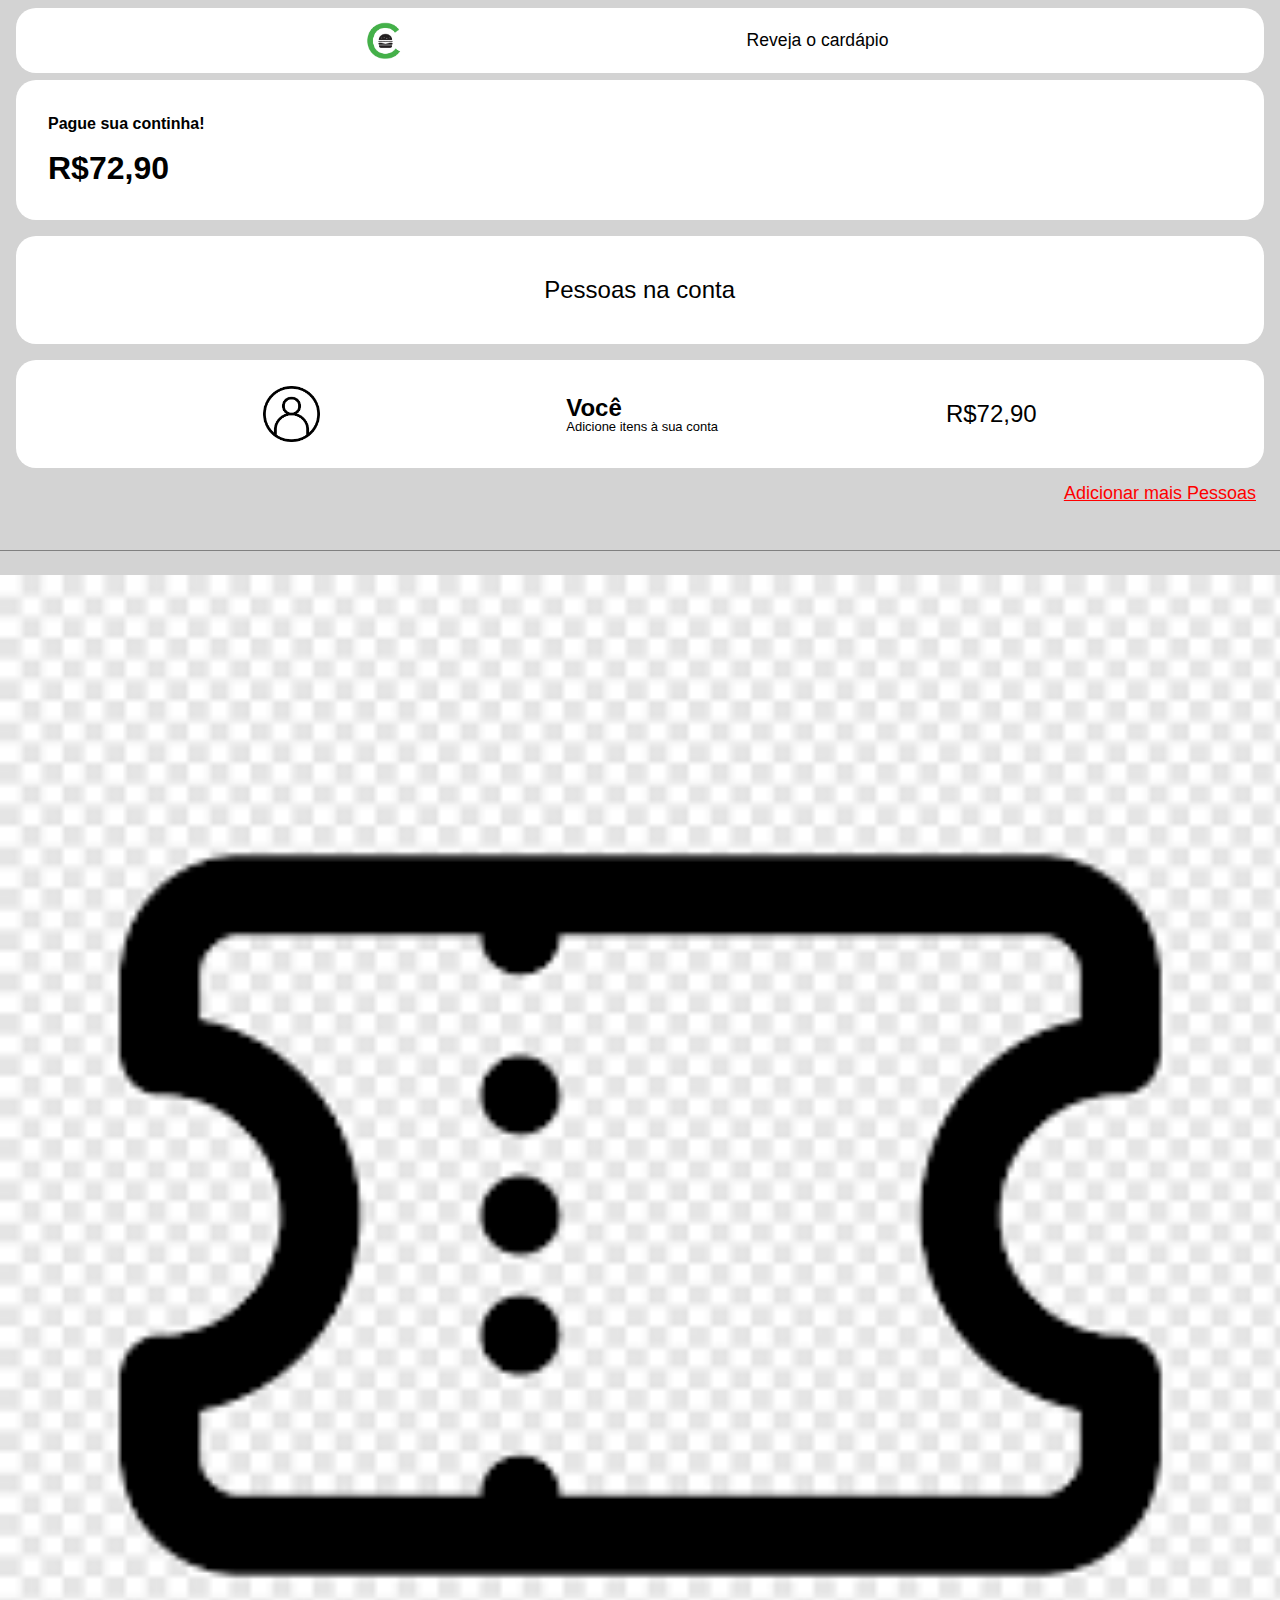
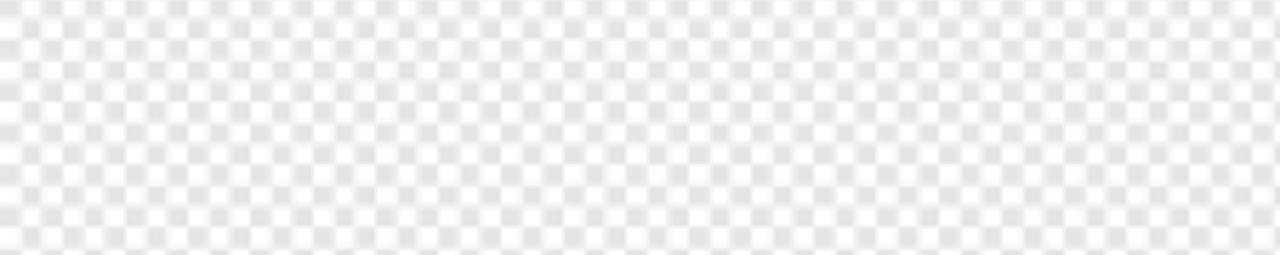
==== pagando.html @ d387ff4b "Página de pagamentos quase completa. Falta o footer" ====
<!DOCTYPE html>
<html lang="pt-br">

<head>
    <meta charset="UTF-8">
    <meta name="viewport" content="width=device-width, initial-scale=1.0">
    <link rel="stylesheet" href="css/reset.css">
    <link rel="stylesheet" href="css/style.css">
    <link rel="stylesheet" href="css/pagando.css">
    <title>Pagamento</title>
</head>

<body>
    <header>
        <section>
            <img src="img/Cabana.png" alt="Logo do restaurante" class="restaurante">
            <h2 class="geral">Reveja o cardápio</h2>
        </section>
    </header>

    <main>
        <section id="total">
            <p>Pague sua continha!</p>
            <h1>R$72,90</h1>
        </section>

        <section id="info">
            <h2>Pessoas na conta</h2>
        </section>

        <section>
            <img src="img/Usuário.png" alt="Imagem de usuário" class="usuario">
            <div>
                <h1>Você</h1>
                <span>Adicione itens à sua conta</span>
            </div>
            <h2>R$72,90</h2>
        </section>
        <article>
            <a href="#">
                <p>Adicionar mais Pessoas</p>
            </a>
        </article>

        <div></div>

        <div>
            <img src="img/cupom.png" alt="">
        </div>
    </main>
</body>

</html>
---- css/style.css ----
:root {
    --logo-app: #cb6ce6;
    --fonte: Arial, Helvetica, sans-serif;
}

html, body {
    height: 100%;
    width: 100%;
    font-family: var(--fonte);
}

header {
    width: 100%;
    height: 8%;
    margin-top: .5rem;
}

main {
    width: 100%;
    height: 80%;
}

html {
    background-color: lightgray;
}

header section{
    /* margin-top: 1.5rem; */
    /* margin-bottom: 1rem; */
    height: 90%;
    background-color: white;
    margin-left: 1rem;
    margin-right: 1rem;
    display: flex;
    flex-direction: row;
    justify-content: space-evenly;
    align-items: center;
    border-radius: 20px;
}

section {
    height: 15%;
    background-color: white;
    margin-left: 1rem;
    margin-right: 1rem;
    margin-bottom: 1rem;
    display: flex;
    flex-direction: row;
    justify-content: space-between;
    align-items: center;
    border-radius: 20px;
}

h3 {
    text-decoration: underline;
    font-size: large;
    font-weight: bold;
    padding-right: 2rem;
}

div {
    display: flex;
    flex-direction: column;

}

div p {
    padding-top: .1rem;
    font-size: larger;
    font-weight: bold;
}

div span {
    font-size: small;
}

h2 {
    scale: 1.5;
}

header h2 {
    scale: 1.1;
    margin-right: 2rem;
}

#total {
    font-weight: bolder;
    /* height: 4.5rem; */
    display: flex;
    flex-direction: column;
    padding-left: 2rem;
    padding-bottom: 1rem;
    padding-top: 1rem;
    align-items: flex-start;
}

#total p {
    font-size: 1rem;
}

#total h1 {
    font-size: xx-large;
}

h1 {
    font-size: x-large;
    font-weight: bold;
}

.pedido {
    padding-left: 1.3rem;
    padding-right: 1.3rem;
}

.restaurante {
    height: 2.3rem;
    width: 2.3rem;
}

.dividir {
    height: 3rem;
}

.final {
    display: flex;
    flex-direction: row;
    justify-content: space-evenly;
}

.final img {
    scale: 1;
}

.final h1 {
    color: var(--logo-app);
    font-size: x-large;
    font-weight: bold;
}
---- css/pagando.css ----
section {
    display: flex;
    flex-direction: row;
    justify-content: space-evenly;

}

div span {
    font-size: small;
}

.usuario {
    height: 60%;
}

article {
    display: flex;
    flex-direction: row-reverse;
    font-size: large;
    margin-right: 1.5rem;
    padding-bottom: 3rem;
}

article p {
    color: red;
    text-decoration: underline;
}

div:empty {
    border-top: 1px solid gray;
    margin-bottom: 1.5rem;
}
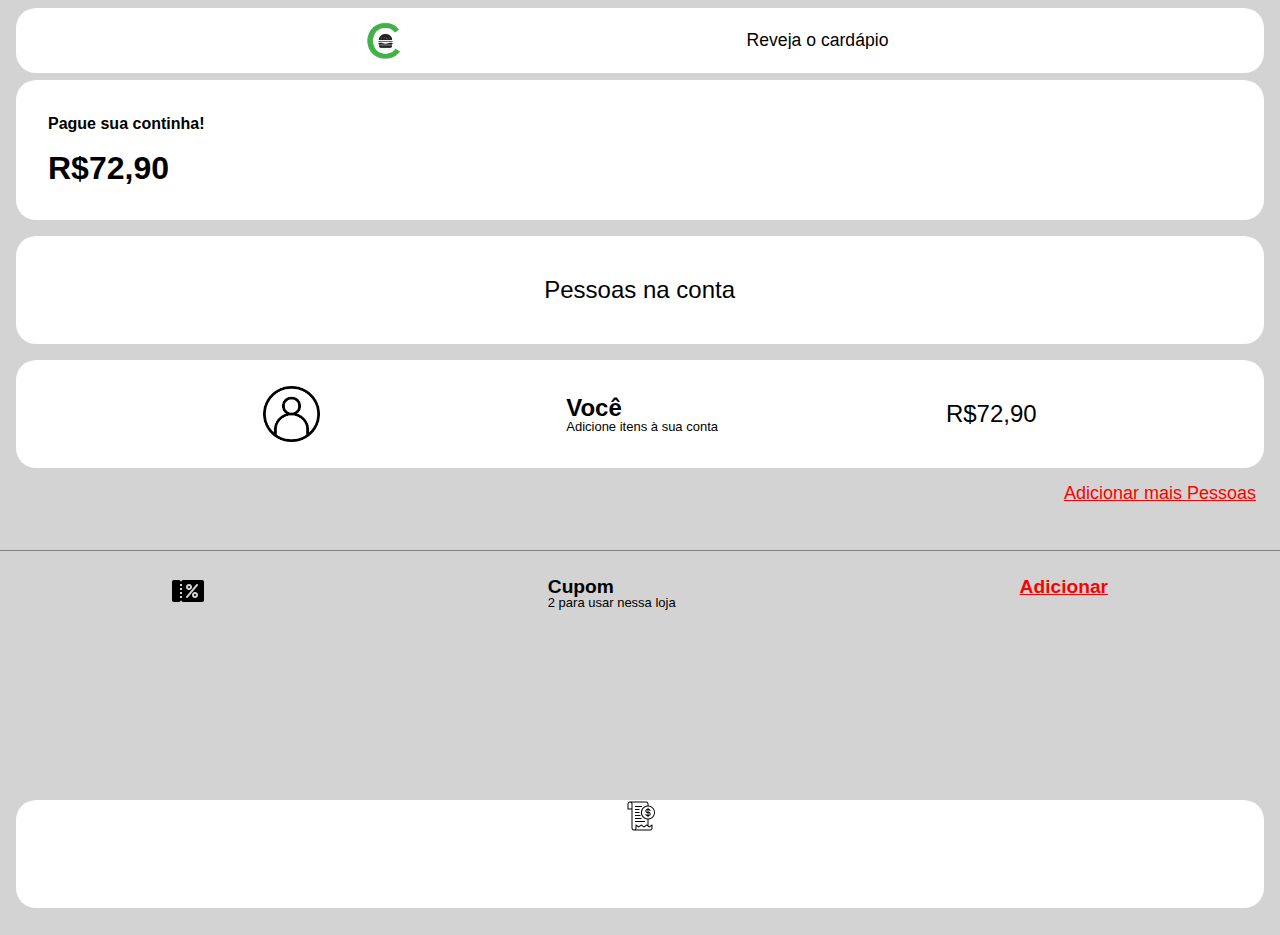
==== commit 673ea655: "mais coisas. Quase acabando essa página" ====
--- a/pagando.html
+++ b/pagando.html
@@ -38,16 +38,30 @@
         </section>
         <article>
             <a href="#">
-                <p>Adicionar mais Pessoas</p>
+                <p id="vermelho">Adicionar mais Pessoas</p>
             </a>
         </article>
 
         <div></div>
 
-        <div>
-            <img src="img/cupom.png" alt="">
+        <div class="fundo">
+            <img src="img/cupom.png" alt="Botão de cupom" class="cupom">
+            <div id="usos">
+                <p>Cupom</p>
+                <span>2 para usar nessa loja</span>
+            </div>
+            <p id="vermelho">Adicionar</p>
         </div>
     </main>
+
+    <footer>
+
+        <section>
+            <img src="img/conta.png" alt="Conta">
+            
+        </section>
+
+    </footer>
 </body>
 
 </html>--- a/css/pagando.css
+++ b/css/pagando.css
@@ -1,8 +1,21 @@
+footer {
+    height: 15%;
+    width: 100%;
+}
+
 section {
     display: flex;
     flex-direction: row;
     justify-content: space-evenly;
+}
 
+footer section {
+    height: 80%;
+}
+
+footer img {
+    height: 2rem;
+    align-self: flex-start;
 }
 
 div span {
@@ -21,12 +34,29 @@
     padding-bottom: 3rem;
 }
 
-article p {
+#vermelho {
     color: red;
     text-decoration: underline;
 }
 
 div:empty {
+    margin-left: 0;
     border-top: 1px solid gray;
     margin-bottom: 1.5rem;
+}
+
+div.fundo {
+    display: flex;
+    flex-direction: row;
+    justify-content: space-around;
+}
+
+div .cupom {
+    height: 2rem;
+    width: 2rem;
+}
+
+#usos {
+    display: flex;
+    flex-direction: column;
 }